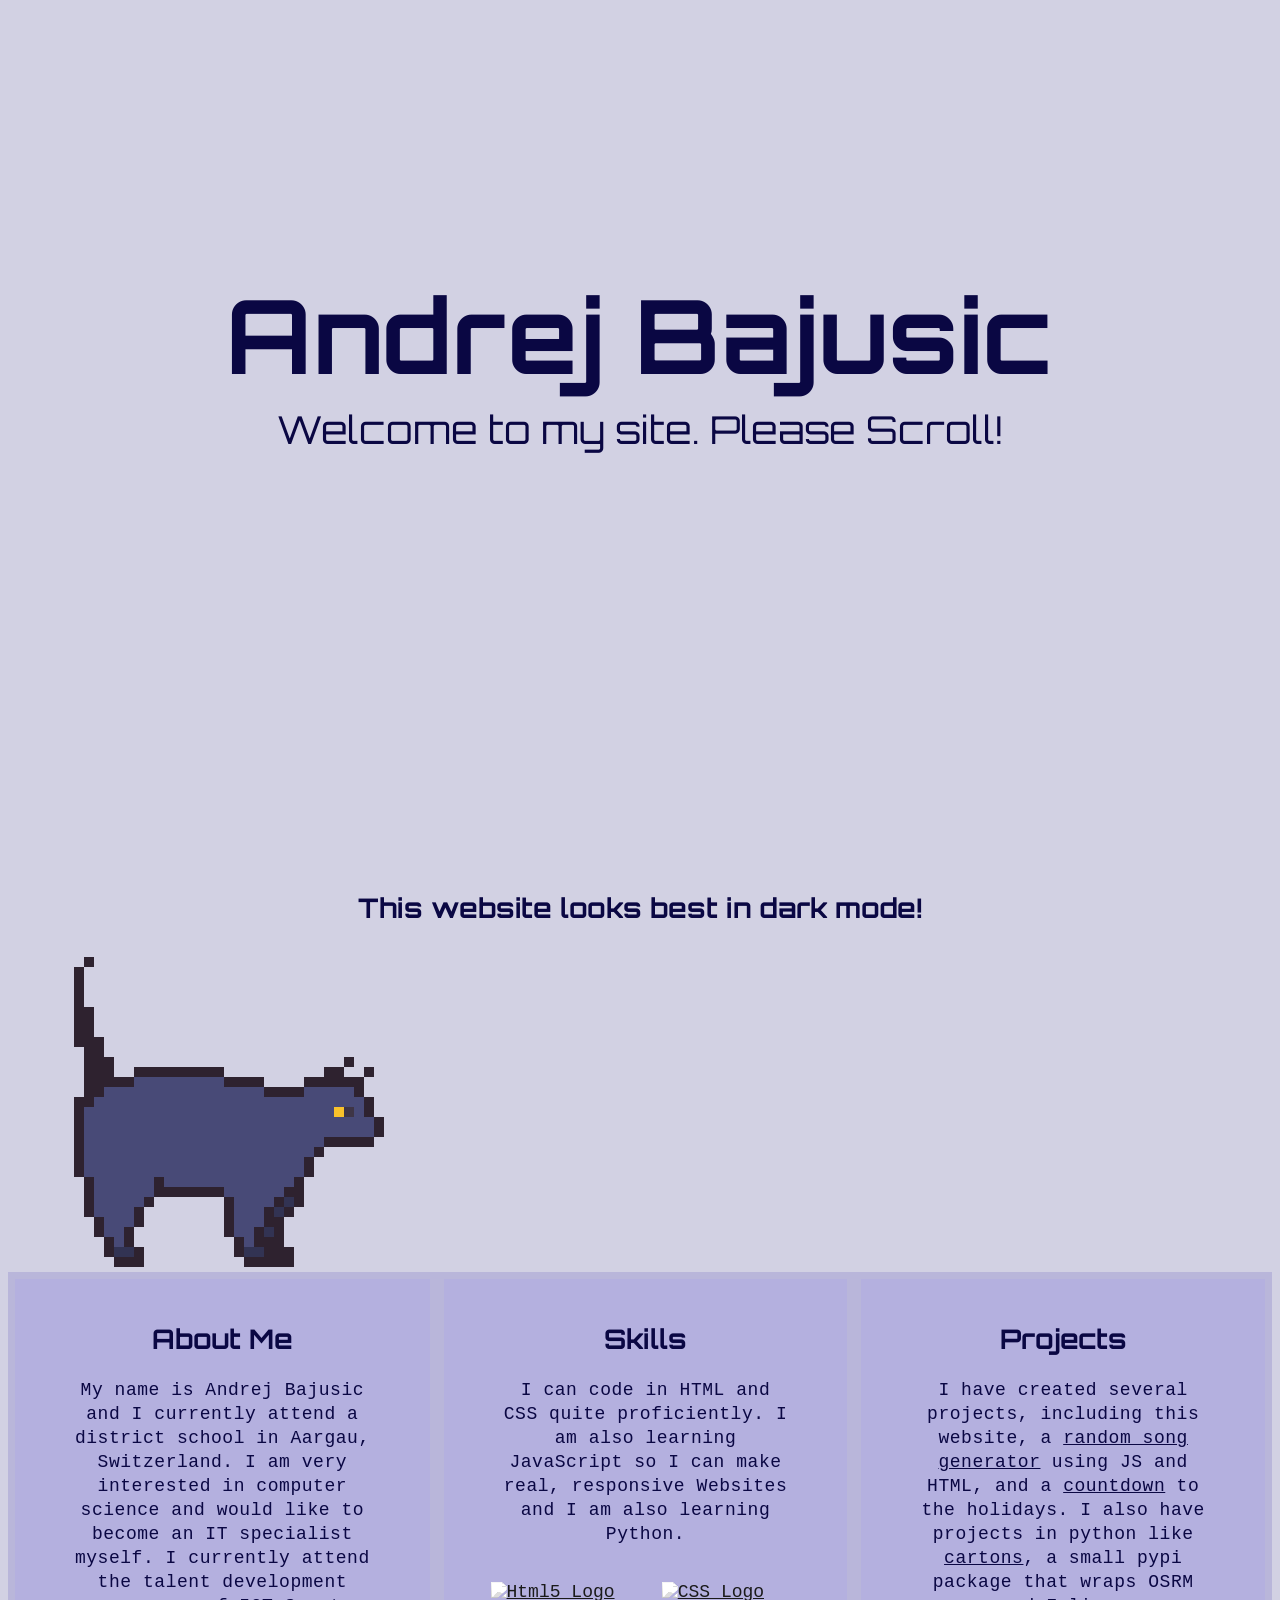
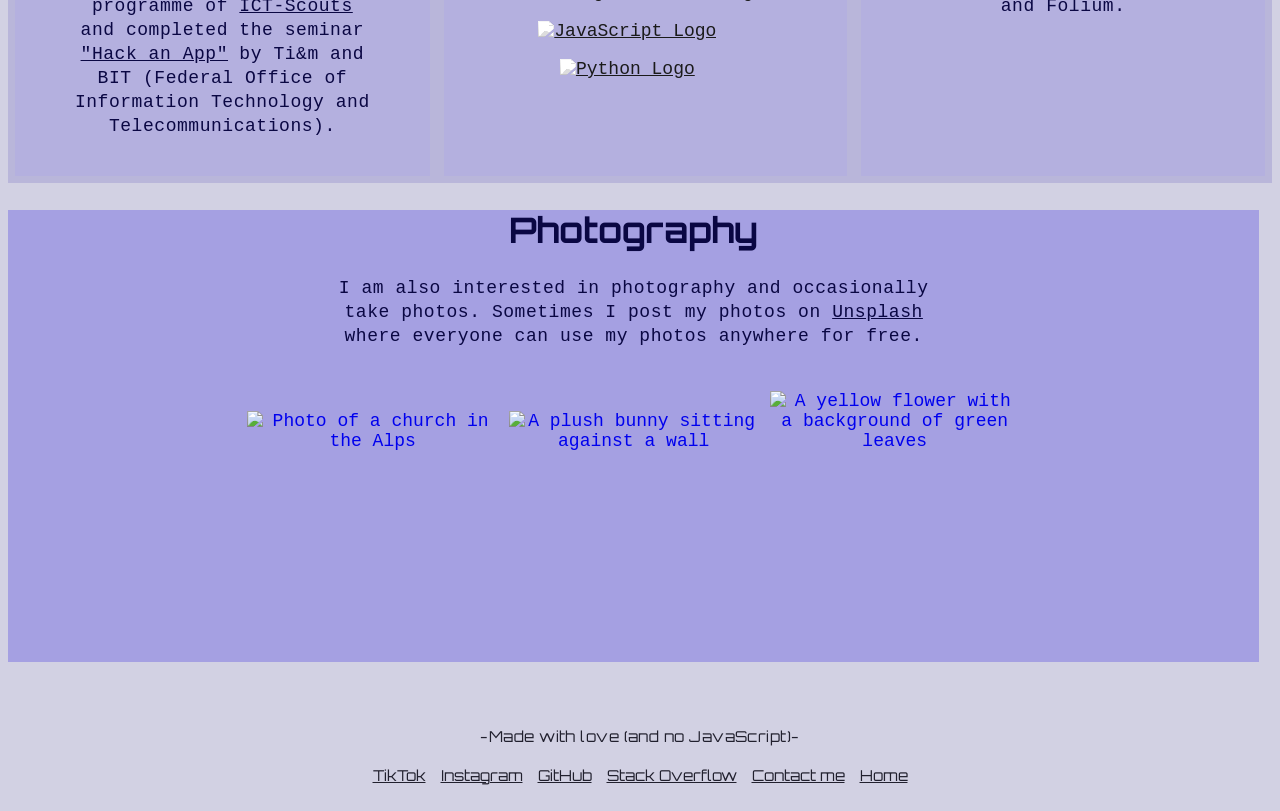
==== index.html @ 18ace8db "Added silly cat" ====
<!DOCTYPE html>
<html lang="de-CH">
    <head>
        <meta charset="UTF-8">
        
    <meta name="title" content="Andrej Bajusic, And_pan3, Andpan3">
        <meta name="description" content="Swiss student with a heart for Programming, HTML, CSS, Python, And_pan3 on Unsplash and Andpan3 on GitHub">
        <meta name="robots" content="index, follow">
        <meta property="og:type" content="website">
        <meta property="og:url" content="https://andrejbajusic.ch/">
        <meta property="og:title" content="Andrej Bajusic, Andpan3, And_pan3">
        <meta property="og:description" content="Andrej Bajusic - A programmer">
        <meta property="twitter:card" content="summary_large_image">
        <meta property="twitter:title" content="Andrej Bajusic">
        <title>Andrej Bajusic</title>
        <meta name="viewport" content="width=device-width, initial-scale=1.0">
        <link rel="stylesheet" href="styles.css">
        <link rel="preconnect" href="https://fonts.googleapis.com">
        <link rel="preconnect" href="https://fonts.gstatic.com" crossorigin>
        <link href="https://fonts.googleapis.com/css2?family=Orbitron:wght@400..900&family=Ubuntu+Mono:ital,wght@0,400;0,700;1,400;1,700&display=swap" rel="stylesheet">
    </head>
    <body>
        <div class="welcomediv">
            <h1>Andrej Bajusic</h1>
            <p class="welcome">Welcome to my site. Please Scroll!</p>
        </div>
        <h2 class="dm">This website looks best in dark mode!</h2>
        <img class="cat" src="cat.gif" alt="A cat gif">
        <div class="container">
        <div class="Introduction">
            <h2>About Me</h2>
            <p>My name is Andrej Bajusic and I currently attend a district school in Aargau, Switzerland. I am very interested in computer science and would like to become an IT specialist myself. I currently attend the talent development programme of <a class="TextLink" href="https://www.ict-scouts.ch">ICT-Scouts</a> and completed the seminar <a class="TextLink" href="https://www.ti8m.com/de/about-us/jugendfoerderung-hack-an-app">"Hack an App"</a> by Ti&m and BIT (Federal Office of Information Technology and Telecommunications).</p>
        </div>
        <div class="Kompetenzen">
            <h2>Skills</h2>
            <p>I can code in HTML and CSS quite proficiently. I am also learning JavaScript so I can make real, responsive Websites and I am also learning Python.</p>
            <a href="https://github.com/AndPan3?tab=repositories&q=&type=&language=html&sort="><img class="Logo"src="https://upload.wikimedia.org/wikipedia/commons/thumb/6/61/HTML5_logo_and_wordmark.svg/960px-HTML5_logo_and_wordmark.svg.png"alt="Html5 Logo"></a>
            <a href="https://github.com/AndPan3?tab=repositories&q=&type=&language=html&sort="><img class="Logo"src="https://upload.wikimedia.org/wikipedia/commons/thumb/a/ab/Official_CSS_Logo.svg/1280px-Official_CSS_Logo.svg.png" alt="CSS Logo"></a>
            <a href="https://github.com/AndPan3?tab=repositories&q=&type=&language=javascript&sort="><img class="Logo" src="https://upload.wikimedia.org/wikipedia/commons/6/6a/JavaScript-logo.png?_=20120221235433" alt="JavaScript Logo"></a>
            <a href="https://github.com/AndPan3?tab=repositories&q=&type=&language=python&sort="><img class="Logo"src="https://upload.wikimedia.org/wikipedia/commons/thumb/c/c3/Python-logo-notext.svg/500px-Python-logo-notext.svg.png" alt="Python Logo"></a>
        </div>
        <div class="Projekte">
            <h2>Projects</h2>
            <p>I have created several projects, including this website, a <a class="TextLink" href="https://github.com/AndPan3/random-song-hardmusic">random song generator</a> using JS and HTML, and a <a class="TextLink" href="https://github.com/AndPan3/countdown">countdown</a> to the holidays. I also have projects in python like <a class="TextLink" href="https://github.com/AndPan3/cartons">cartons</a>, a small pypi package that wraps OSRM and Folium.</p>
        </div>
        </div>
        <div class="Fotografie">
            <h2>Photography</h2>
            <p>I am also interested in photography and occasionally take photos. Sometimes I post my photos on <a class="TextLink"href="https://unsplash.com/de/@and_pan3">Unsplash</a> where everyone can use my photos anywhere for free.</p>
            <a href="https://unsplash.com/photos/church-steeple-amidst-trees-with-mountains-behind-zYRZZ2QN7lY"><img src="https://images.unsplash.com/photo-1763148308448-68810b94515f?q=80&w=2070&auto=format&fit=crop&ixlib=rb-4.1.0&ixid=M3wxMjA3fDB8MHxwaG90by1wYWdlfHx8fGVufDB8fHx8fA%3D%3D" alt="Photo of a church in the Alps"></a>
            <a href="https://unsplash.com/photos/a-dusty-pink-bunny-stuffed-animal-sits-by-a-window-qRrQLZ5-Rp0 "><img src="https://images.unsplash.com/photo-1763832328828-86684ffc66b4?q=80&w=2070&auto=format&fit=crop&ixlib=rb-4.1.0&ixid=M3wxMjA3fDB8MHxwaG90by1wYWdlfHx8fGVufDB8fHx8fA%3D%3D" alt="A plush bunny sitting against a wall"></a>
            <a href="https://unsplash.com/photos/a-single-yellow-flower-blooms-amidst-green-foliage-RIfIAluqcKQ"><img src="https://images.unsplash.com/photo-1762282680309-548a36066eb2?q=80&w=2069&auto=format&fit=crop&ixlib=rb-4.1.0&ixid=M3wxMjA3fDB8MHxwaG90by1wYWdlfHx8fGVufDB8fHx8fA%3D%3D" alt="A yellow flower with a background of green leaves"></a>
        </div>
        <div class="foot">
            <p class="nojs">-Made with love (and no JavaScript)-</p>
            <div class="socials">
                <p><a href="https://www.tiktok.com/@and_pan3">TikTok</a></p>
                <p><a href="https://www.instagram.com/and_pan3/">Instagram</a></p>
                <p><a href="https://github.com/AndPan3">GitHub</a></p>
                <p><a href="https://stackoverflow.com/users/32534853/andrej-bajusic">Stack Overflow</a></p>
                <p><a href="contact.html">Contact me</a></p>
                <p><a href="index.html">Home</a></p>
            </div>
        </div>
            <script data-goatcounter="https://andpan3.goatcounter.com/count"
            async src="//gc.zgo.at/count.js"></script>
    </body>
</html>
---- styles.css ----
body{
    background-color:#0a0743;
    color:#e6e5ff;
    align-items:center;
    text-align: center;
    font-family: "Ubuntu Mono", monospace;
    overflow-x:hidden;
}
h1{
    font-size:8vw;
    letter-spacing:0.05vw;
    font-family: "Orbitron", sans-serif;
    transition:letter-spacing 0.15s
}
h1:hover{
    letter-spacing:0.7vw;
    transition:letter-spacing 0.15s
}
h2{
    font-family: "Orbitron", sans-serif;
}
.dm{
    display:none;
}
.welcome{
    font-size:3vw;
    margin-top:-4%;
    font-family: "Orbitron", sans-serif;
    letter-spacing:normal;
    transition:letter-spacing 0.15s
}
.welcome:hover{
    letter-spacing:0.5vw;
    transition:letter-spacing 0.15s
}
    .welcomediv{
    margin-top: 30vh;
    margin-bottom: 50vh;
}
.cat{
    margin-right:65vw;
}
.TextLink{
    text-decoration:underline;
    color:#d2d1e3;
}
.TextLink:hover{
    font-weight:bold;
}
p{
    letter-spacing: 0.03em;
    line-height:1.5rem;
}
.Kompetenzen{
    border:7px solid #030033;
    width:33%;
    border-left:0px;
    justify-content:center;
    padding:20px
}
.Projekte{
    border:7px solid #030033;
    width:33%;
    border-left:0px;
    justify-content:center;
    padding:20px
}
.Introduction{
    border:7px solid #030033;
    width: 34%;
    justify-content:center;
    padding:20px;
}
.Introduction , .Projekte, .Kompetenzen{
    background-color:#030033;
    border-top: 8px solid #02001f;
}
.Introduction p, .Projekte p, .Kompetenzen p{
    margin-left:25%;
    margin-right:25%;
}
.container {
    display: flex;
    width: 100%;
    align-items: stretch;
    overflow:hidden
}
.Fotografie img{
    aspect-ratio: 1 / 1;
    display: inline-block;
    width:30%;
    transform:scale(1);
    transition:transform 0.1s;
    object-fit: cover;
    z-index: 1;
    margin-top:2%;
    position: relative;
}
.Fotografie img:hover{
    position: relative;
    transform:scale(1.2);
    transition:transform 0.1s;
    z-index: 7;
}
.Fotografie{
    border:7px solid #02001f;
    background-color:#020022;
    width:99%
}
.Fotografie p{
    margin-left:25%;
    margin-right:25%;

}
.Fotografie h2{
    font-size:xx-large;
    transform:scale(1.1)
}
.Logo {
    margin-top:5%;
    margin-right:10%;
    width:10%;
    aspect-ratio:1/1;
    object-fit:cover;
    filter:grayscale(1) brightness(1.5);
    transform:scale(1);
    transition: filter 0.1s, transform 0.1s;
}
.Logo:hover{
    filter:none;
    transform:scale(3);
    transition: filter 0.1s, transform 0.1s;
}
.foot{
    margin-top:5%;
    font-family: "Orbitron", sans-serif;
    font-size:smaller;
}
.socials{
    display:flex;
    flex-direction:row;
    justify-content:center;
    gap:15px;
    margin-top:0px;
}
.socials a {
    color: #2f2d6c;
    text-decoration:underline;
    letter-spacing:normal;
    transition: color 0.2s, letter-spacing 0.2s;
}

.nojs {
    display: contents;
    color: #2f2d6c;
    margin-bottom:0px;
    transition:color 0.2s
}
.nojs:hover {
    display: contents;
    color:#0a0743;
    transition:color 0.2s
}
.socials a:hover{
    color:#d2d1e3;
    font-weight:bolder;
    transition: color 0.2s;
    letter-spacing:0.5em;
    transition: letter-spacing 0.2s
}
.intro{
    font-size:large;
    color:#d2d1e3;
    letter-spacing:normal;
    transition: letter-spacing 0.2s;
    font-family: "Orbitron", sans-serif;
}
.intro:hover{
    font-size:large;
    color:#d2d1e3;
    letter-spacing:0.1em;
    transition: letter-spacing 0.2s
}
.contactform{
    display:inline-block;
}
@media (prefers-color-scheme: light) {
    body{
    background-color:#d2d1e3;
    color:#0a0743
}
.TextLink{
    text-decoration:underline;
    color:#0a0743;
}
.Kompetenzen, .Introduction, .Projekte{
    border:7px solid #b9b6da;
    background-color:#b4b0df;
}
.Fotografie{
    background-color:#a5a0e2;
    border:0px;
}
.socials a, .nojs {
    color:#21202e;
}
.nojs:hover {
    color:#d2d1e3;
}
.socials a:hover{
    color:#a70909;}

.dm{
display:block;
margin-top:10%;
}
}
@media (max-width:480px){
    .container{
        flex-direction:column;
    }
    .Introduction {
        width:99%;
        padding: none;
        margin:none;
        border-right:none;
        border-left:none;
        overflow: hidden;
    }
        .Projekte {
        width:99%;
        padding: none;
        margin:none;
        border-right:none;
        overflow: hidden;
        border-left:none;
    }
        .Projekte img{
            overflow:visible;
        }
        .Kompetenzen {
        width:99%;
        overflow: hidden;
        padding: none;
        margin:none;
        border-right:none;
        border-left:none;
    }
    .foot{
        flex-direction:column;
    }
    .socials{
        flex-direction: column;
        gap:none;
        margin:none;
    }
}
@media (max-width:769px){
    .container{
        flex-direction:column;
    }
        .Introduction {
        width:99%;
        padding: none;
        margin:none;
        border-right:none;
        border-left:none;
        overflow: hidden;
    }
        .Projekte {
        width:99%;
        padding: none;
        margin:none;
        border-right:none;
        overflow: hidden;
        border-left:none;
    }
        .Projekte img{
            overflow:visible;
        }
        .Logo:hover/* i know its normally a touchscreen but hover works when you click on it*/{
        transform:scale(1.5);
        transition: filter 0.1s, transform 0.1s;
        }
        .Kompetenzen {
        width:99%;
        overflow: hidden;
        padding: none;
        margin:none;
        border-right:none;
        border-left:none;
    }
}
@media (max-width: 1025px){
    body{
        font-size: larger;
    }
    .container{
        flex-direction:column;
    }
    .Kompetenzen, .Projekte, .Introduction{
        width:99%
    }
    .Fotografie img{
        width: 25%;
        margin-bottom:5%;
    }
        .Logo:hover/* i know its normally a touchscreen but hover works when you click on it*/{
        transform:scale(1.5);
        transition: filter 0.1s, transform 0.1s;
        }
}
@media (max-width: 1499px){
    body{
        font-size: large;
    }
    .Fotografie img{
        width: 20%;
    }
        .Logo:hover/* i know its normally a touchscreen but hover works when you click on it*/{
        transform:scale(1.5);
        transition: filter
        }}
    .Kompetenzen p, .Projekte p, .Introduction p{
        margin-left:10%;
        margin-right:10%;
    }
@media (min-width: 1500px){
    body{
        font-size: x-large;
    }
    .Fotografie{
        margin-top: 0vh;
    }
    .Fotografie img{
        width:10%;

    }
        .Logo:hover/* i know its normally a touchscreen but hover works when you click on it*/{
        transform:scale(1.5);
        transition: filter 0.1s, transform 0.1s;
        }
}
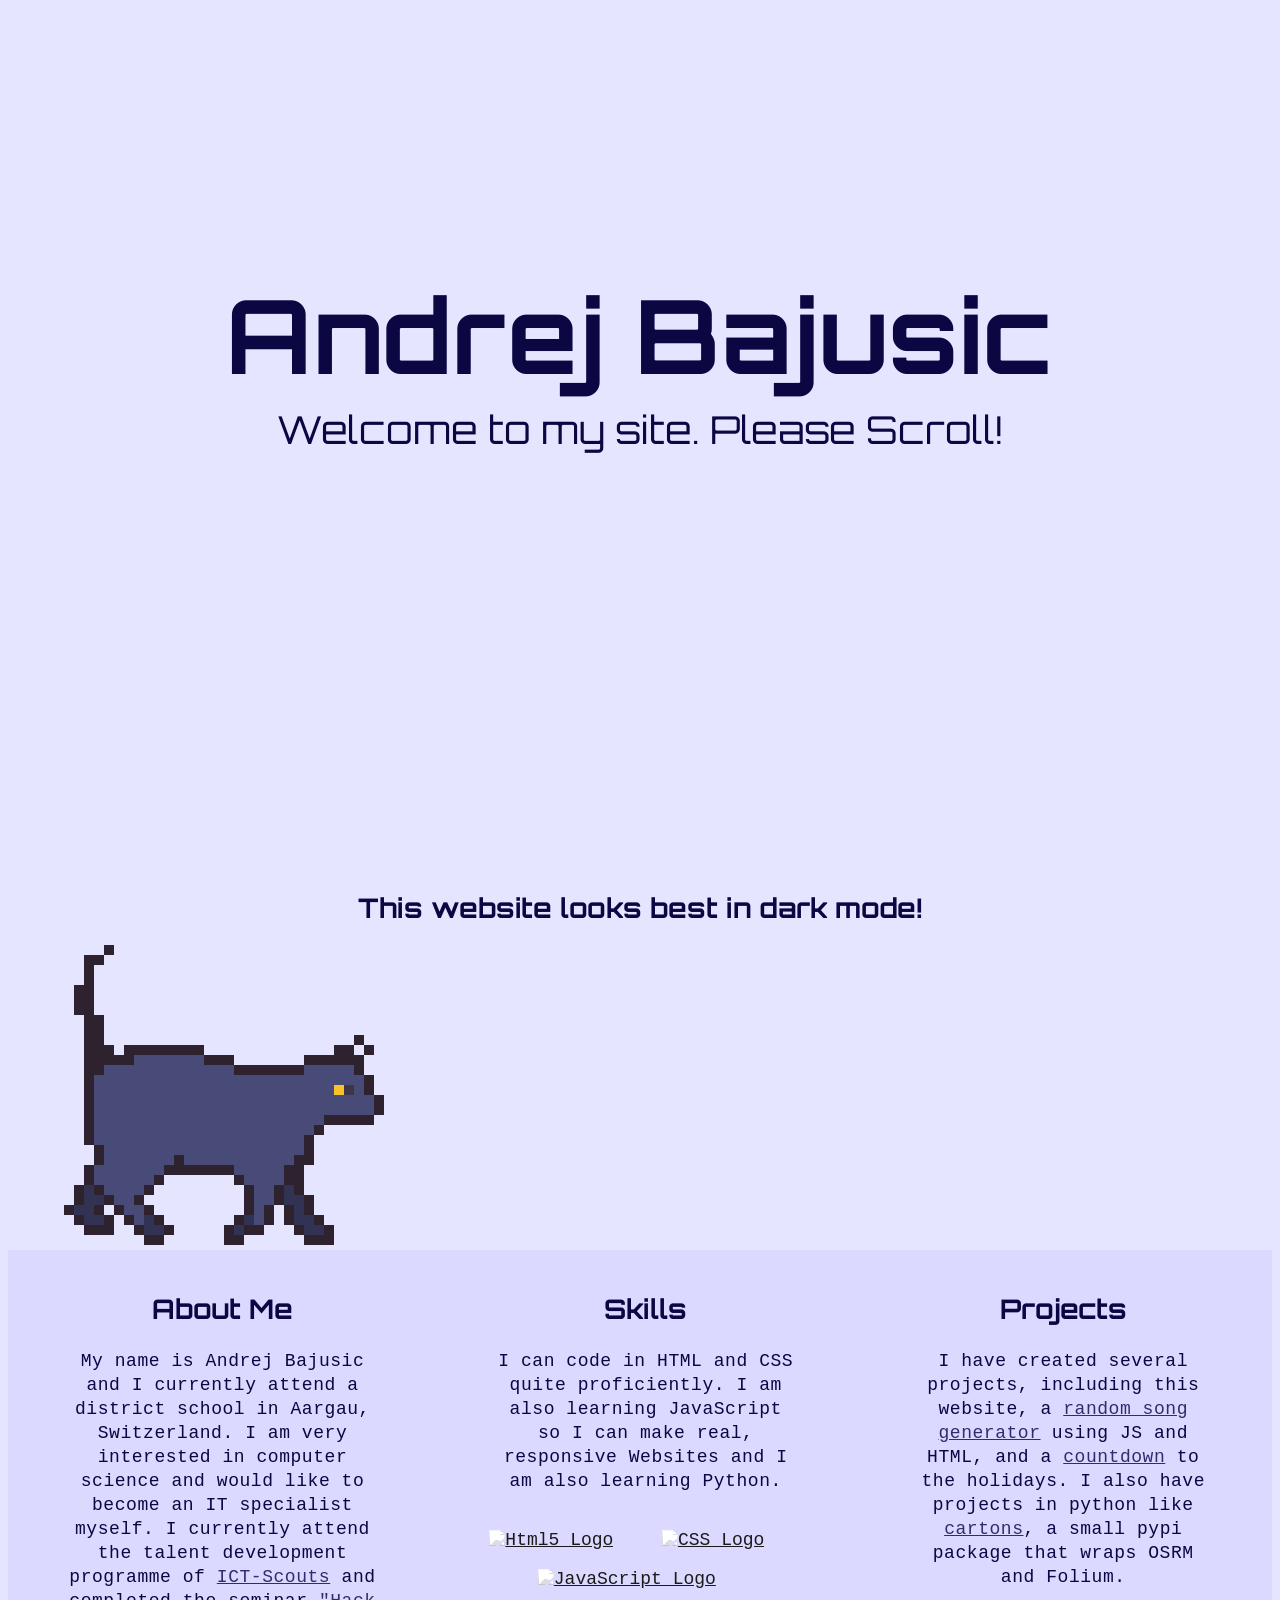
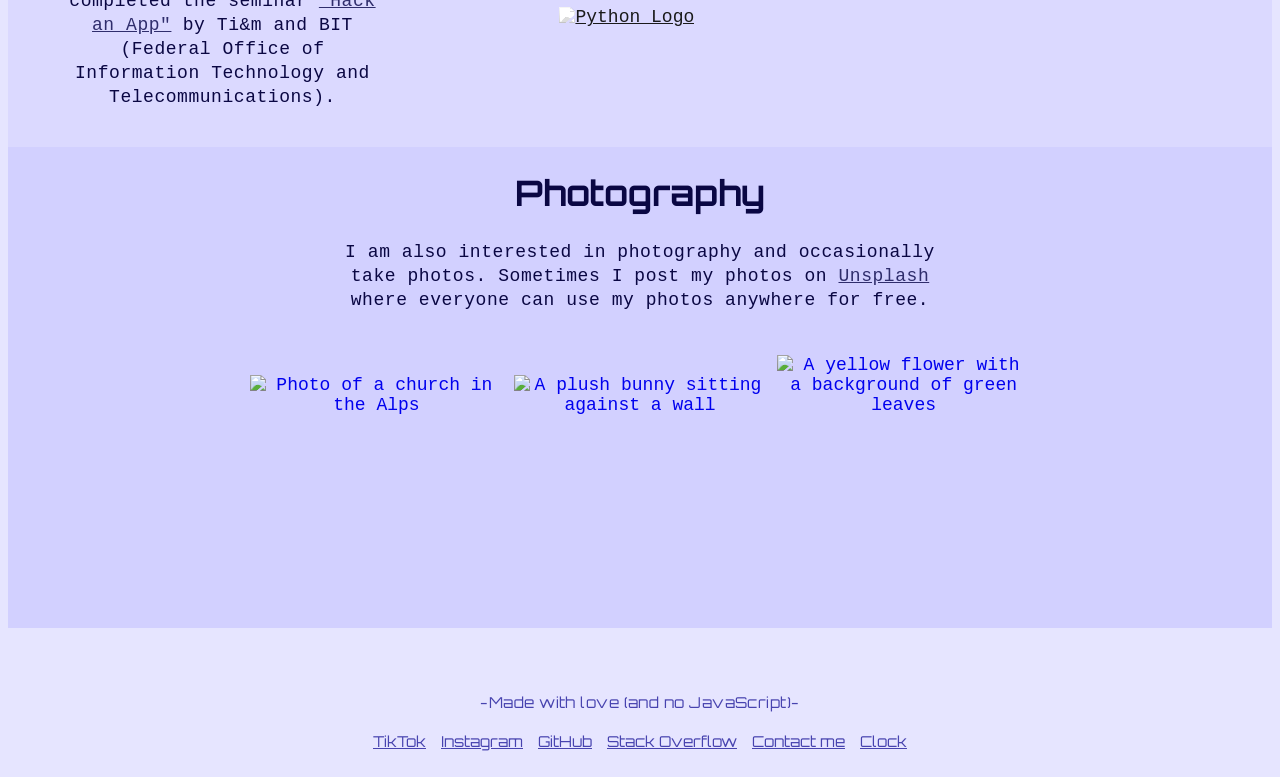
==== commit 540a181d: "Bonjour le Nimrod" ====
--- a/index.html
+++ b/index.html
@@ -59,7 +59,7 @@
                 <p><a href="https://github.com/AndPan3">GitHub</a></p>
                 <p><a href="https://stackoverflow.com/users/32534853/andrej-bajusic">Stack Overflow</a></p>
                 <p><a href="contact.html">Contact me</a></p>
-                <p><a href="index.html">Home</a></p>
+                <p><a href="/clock/clock.html">Clock</a></p>
             </div>
         </div>
             <script data-goatcounter="https://andpan3.goatcounter.com/count"
--- a/styles.css
+++ b/styles.css
@@ -4,7 +4,6 @@
     align-items:center;
     text-align: center;
     font-family: "Ubuntu Mono", monospace;
-    overflow-x:hidden;
 }
 h1{
     font-size:8vw;
@@ -20,7 +19,7 @@
     font-family: "Orbitron", sans-serif;
 }
 .dm{
-    display:none;
+    display: none;
 }
 .welcome{
     font-size:3vw;
@@ -90,7 +89,7 @@
     display: inline-block;
     width:30%;
     transform:scale(1);
-    transition:transform 0.1s;
+    transition: transform 0.1s;
     object-fit: cover;
     z-index: 1;
     margin-top:2%;
@@ -99,13 +98,21 @@
 .Fotografie img:hover{
     position: relative;
     transform:scale(1.2);
-    transition:transform 0.1s;
+    transition: transform 0.1s;
     z-index: 7;
 }
 .Fotografie{
-    border:7px solid #02001f;
+    border-bottom:7px solid #02001f;
+    border-top:7px solid #02001f;
+    padding-left:0px;
+    padding-right:0px;
     background-color:#020022;
-    width:99%
+    width: 100%;
+    margin-left:auto;
+    margin-right:auto;
+    align-items:center;
+    text-align: center;
+    overflow:hidden;
 }
 .Fotografie p{
     margin-left:25%;
@@ -144,7 +151,7 @@
     margin-top:0px;
 }
 .socials a {
-    color: #2f2d6c;
+    color: #4743af;
     text-decoration:underline;
     letter-spacing:normal;
     transition: color 0.2s, letter-spacing 0.2s;
@@ -152,7 +159,7 @@
 
 .nojs {
     display: contents;
-    color: #2f2d6c;
+    color: #4743af;
     margin-bottom:0px;
     transition:color 0.2s
 }
@@ -164,10 +171,8 @@
 .socials a:hover{
     color:#d2d1e3;
     font-weight:bolder;
-    transition: color 0.2s;
-    letter-spacing:0.5em;
-    transition: letter-spacing 0.2s
-}
+    transition: color 0.2s,letter-spacing 0.2s;
+    letter-spacing:0.5em;}
 .intro{
     font-size:large;
     color:#d2d1e3;
@@ -184,56 +189,25 @@
 .contactform{
     display:inline-block;
 }
-@media (prefers-color-scheme: light) {
-    body{
-    background-color:#d2d1e3;
-    color:#0a0743
-}
-.TextLink{
-    text-decoration:underline;
-    color:#0a0743;
-}
-.Kompetenzen, .Introduction, .Projekte{
-    border:7px solid #b9b6da;
-    background-color:#b4b0df;
-}
-.Fotografie{
-    background-color:#a5a0e2;
-    border:0px;
-}
-.socials a, .nojs {
-    color:#21202e;
-}
-.nojs:hover {
-    color:#d2d1e3;
-}
-.socials a:hover{
-    color:#a70909;}
-
-.dm{
-display:block;
-margin-top:10%;
-}
-}
 @media (max-width:480px){
     .container{
         flex-direction:column;
     }
     .Introduction {
         width:99%;
-        padding: none;
-        margin:none;
-        border-right:none;
-        border-left:none;
+        padding: 0px;
+        margin:0px;
+        border-right:0px;
+        border-left:0px;
         overflow: hidden;
     }
         .Projekte {
         width:99%;
-        padding: none;
-        margin:none;
-        border-right:none;
-        overflow: hidden;
-        border-left:none;
+        padding: 0px;
+        margin:0px;
+        border-right:0px;
+        overflow: hidden;
+        border-left:0px;
     }
         .Projekte img{
             overflow:visible;
@@ -241,18 +215,18 @@
         .Kompetenzen {
         width:99%;
         overflow: hidden;
-        padding: none;
-        margin:none;
-        border-right:none;
-        border-left:none;
+        padding: 0px;
+        margin:0px;
+        border-right:0px;
+        border-left:0px;
     }
     .foot{
         flex-direction:column;
     }
     .socials{
         flex-direction: column;
-        gap:none;
-        margin:none;
+        gap:0px;
+        margin:0px;
     }
 }
 @media (max-width:769px){
@@ -261,19 +235,19 @@
     }
         .Introduction {
         width:99%;
-        padding: none;
-        margin:none;
-        border-right:none;
-        border-left:none;
+        padding: 0px;
+        margin:0px;
+        border-right:0px;
+        border-left:0px;
         overflow: hidden;
     }
         .Projekte {
         width:99%;
-        padding: none;
-        margin:none;
-        border-right:none;
-        overflow: hidden;
-        border-left:none;
+        padding: 0px;
+        margin:0px;
+        border-right:0px;
+        overflow: hidden;
+        border-left:0px;
     }
         .Projekte img{
             overflow:visible;
@@ -285,10 +259,10 @@
         .Kompetenzen {
         width:99%;
         overflow: hidden;
-        padding: none;
-        margin:none;
-        border-right:none;
-        border-left:none;
+        padding: 0px;
+        margin:0px;
+        border-right:0px;
+        border-left:0px;
     }
 }
 @media (max-width: 1025px){
@@ -341,3 +315,40 @@
         transition: filter 0.1s, transform 0.1s;
         }
 }
+@media (prefers-color-scheme: light) {
+    .dm{
+        display:contents;
+    }
+    body{
+        background-color:#e6e5ff;
+        color:#0a0743;
+    }
+    .TextLink{
+        color:#2f2d6c;
+    }
+    .socials a:hover{
+        color:#100b74;
+    }
+    .nojs:hover {
+        color:#e6e5ff;
+    }
+    p a {
+        color:#2f2d6c;
+    }
+    .Projekte, .Kompetenzen, .Introduction{
+        background-color:#dbd9ff;
+        border:0px;
+        margin-bottom:0vh;
+    }
+    .Fotografie{
+        margin-top: 0vh;
+        background-color:#d2d0ff;
+        border:0px;
+    }
+    .intro{
+        color:#0a0743;
+    }
+    .intro:hover{
+        color:#02002f;
+    }
+}
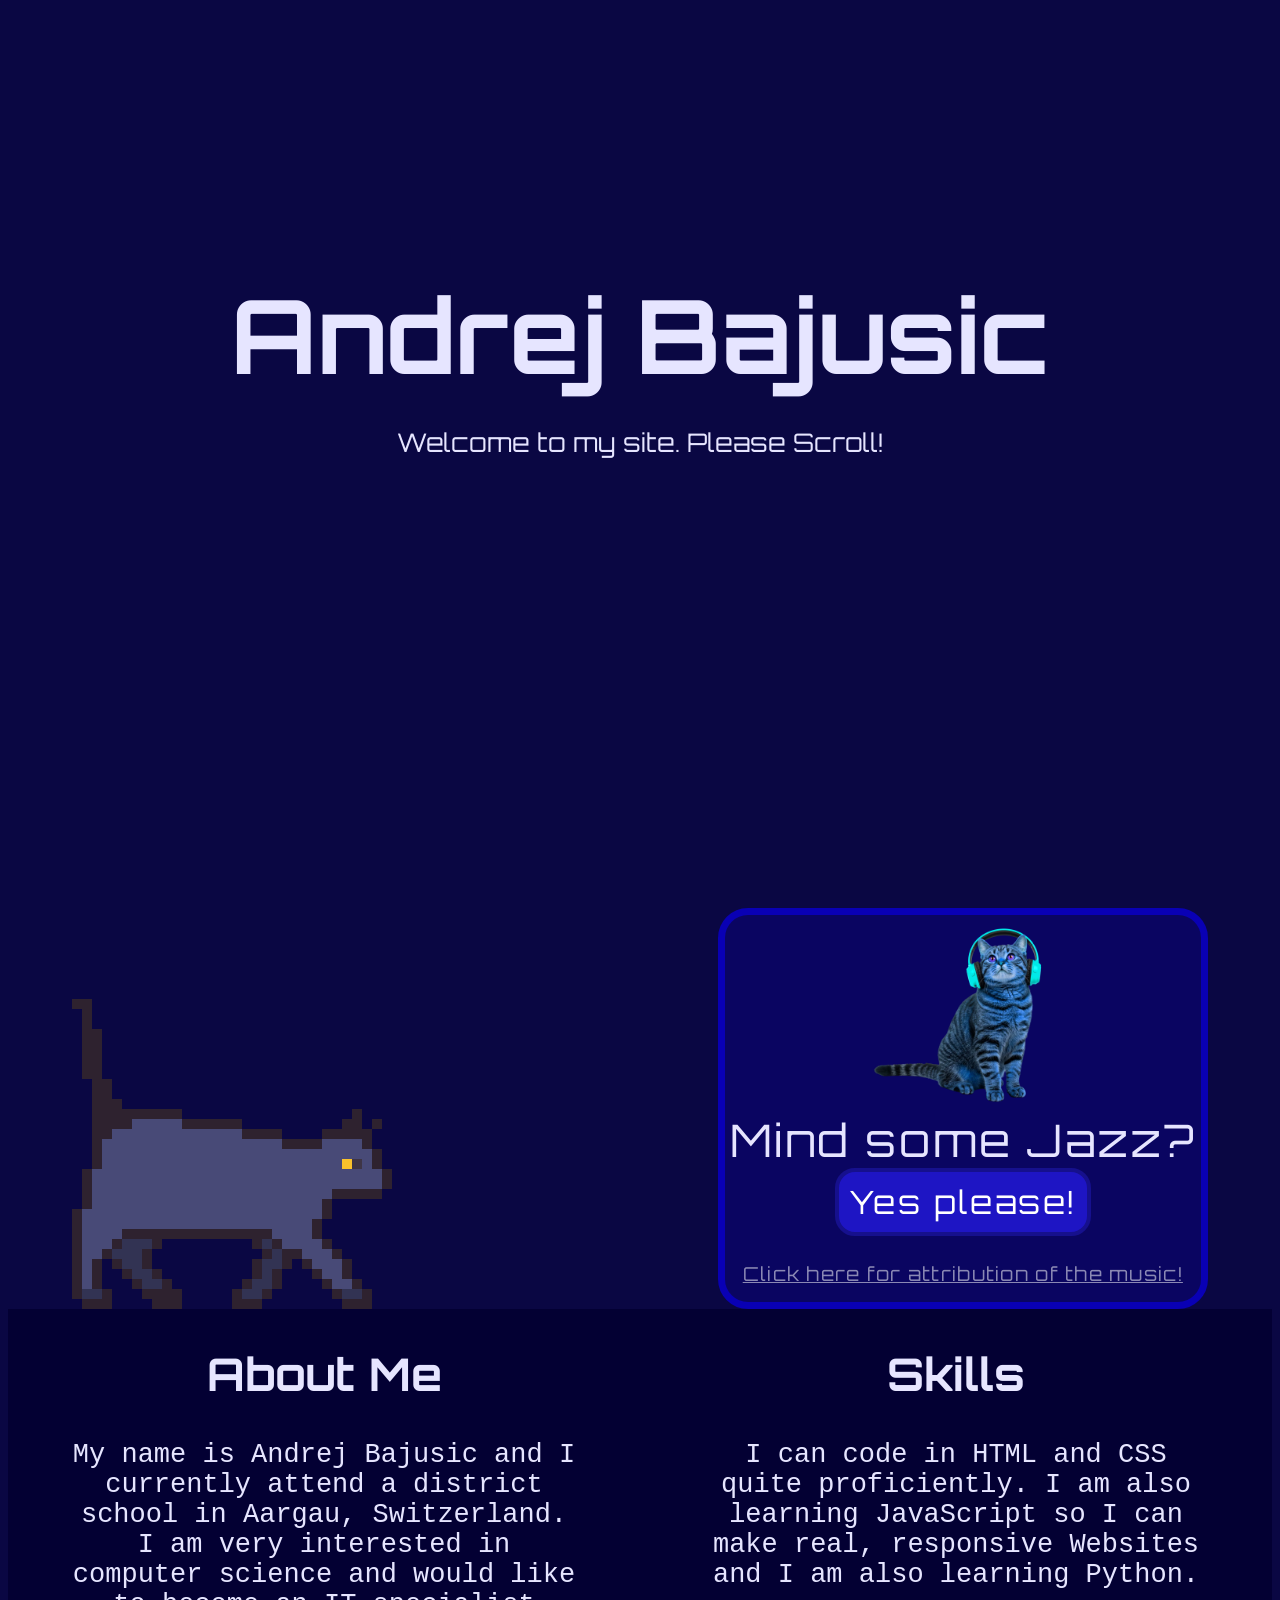
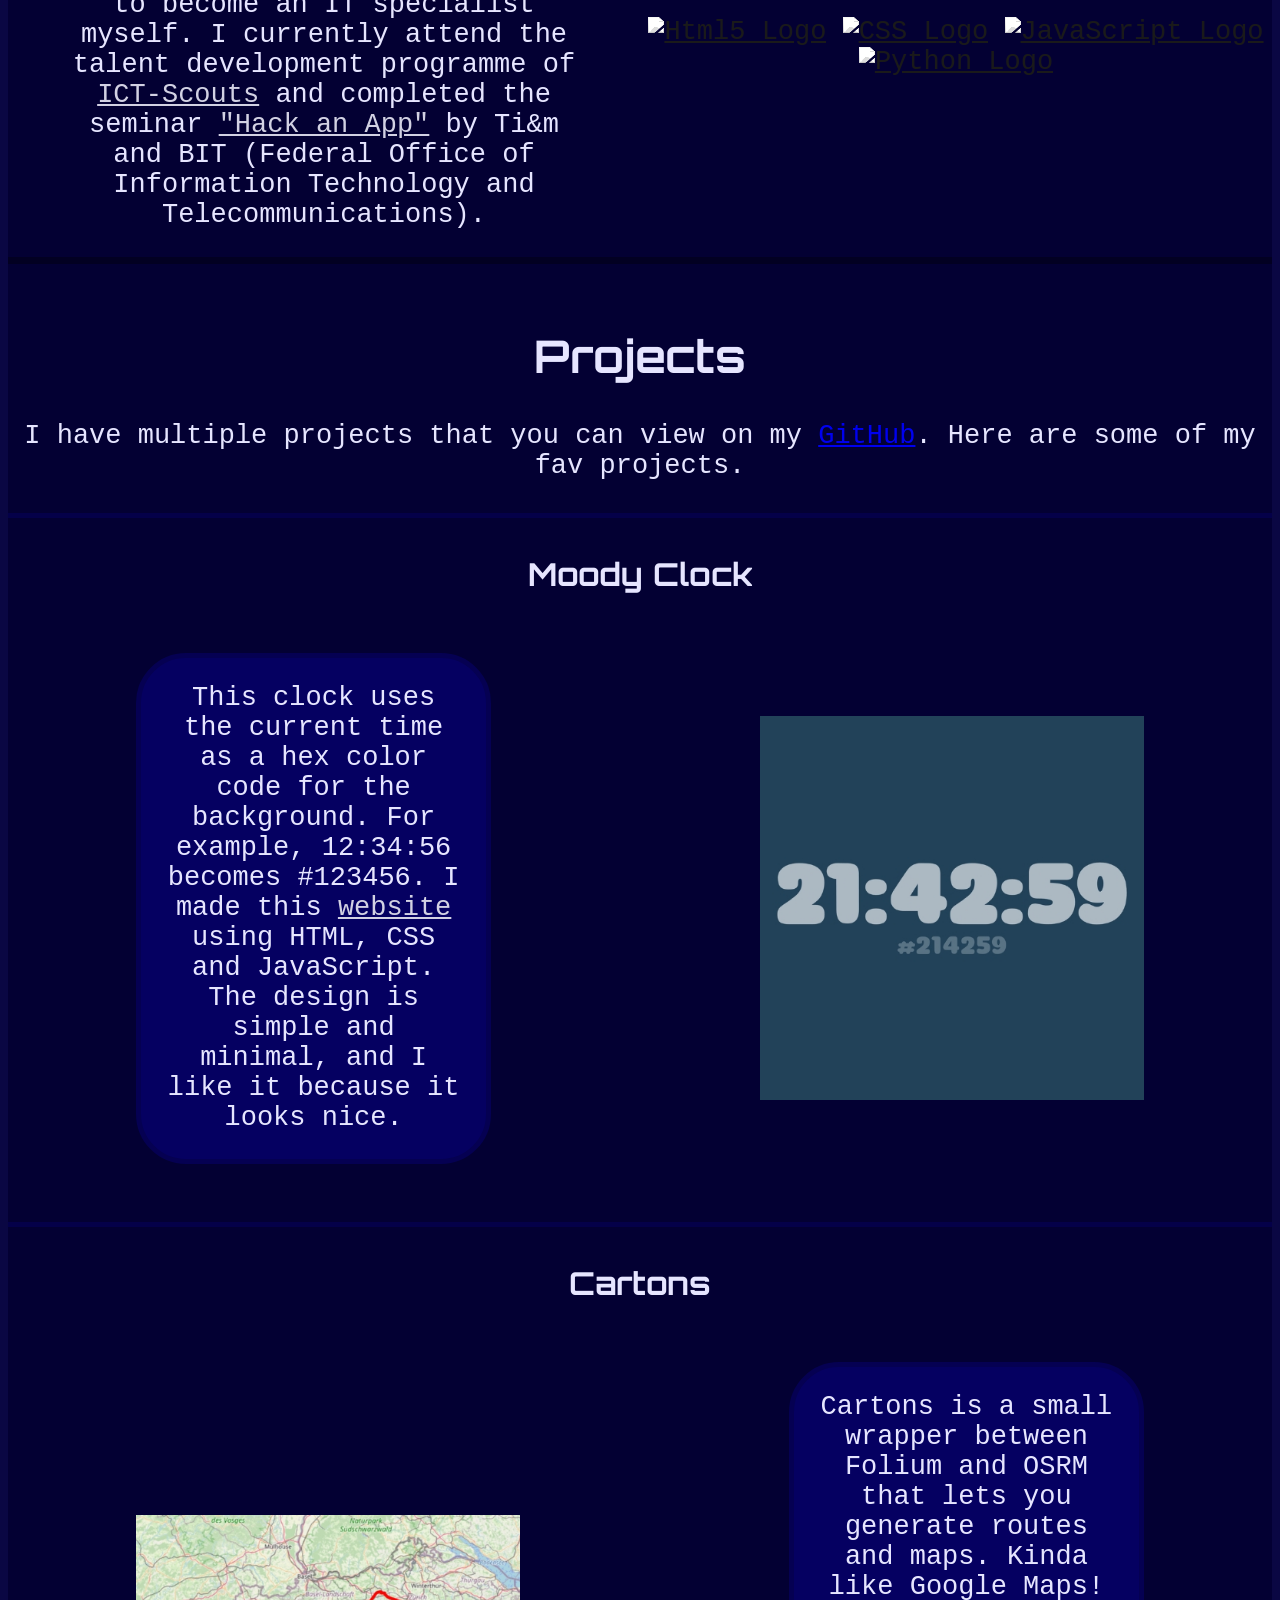
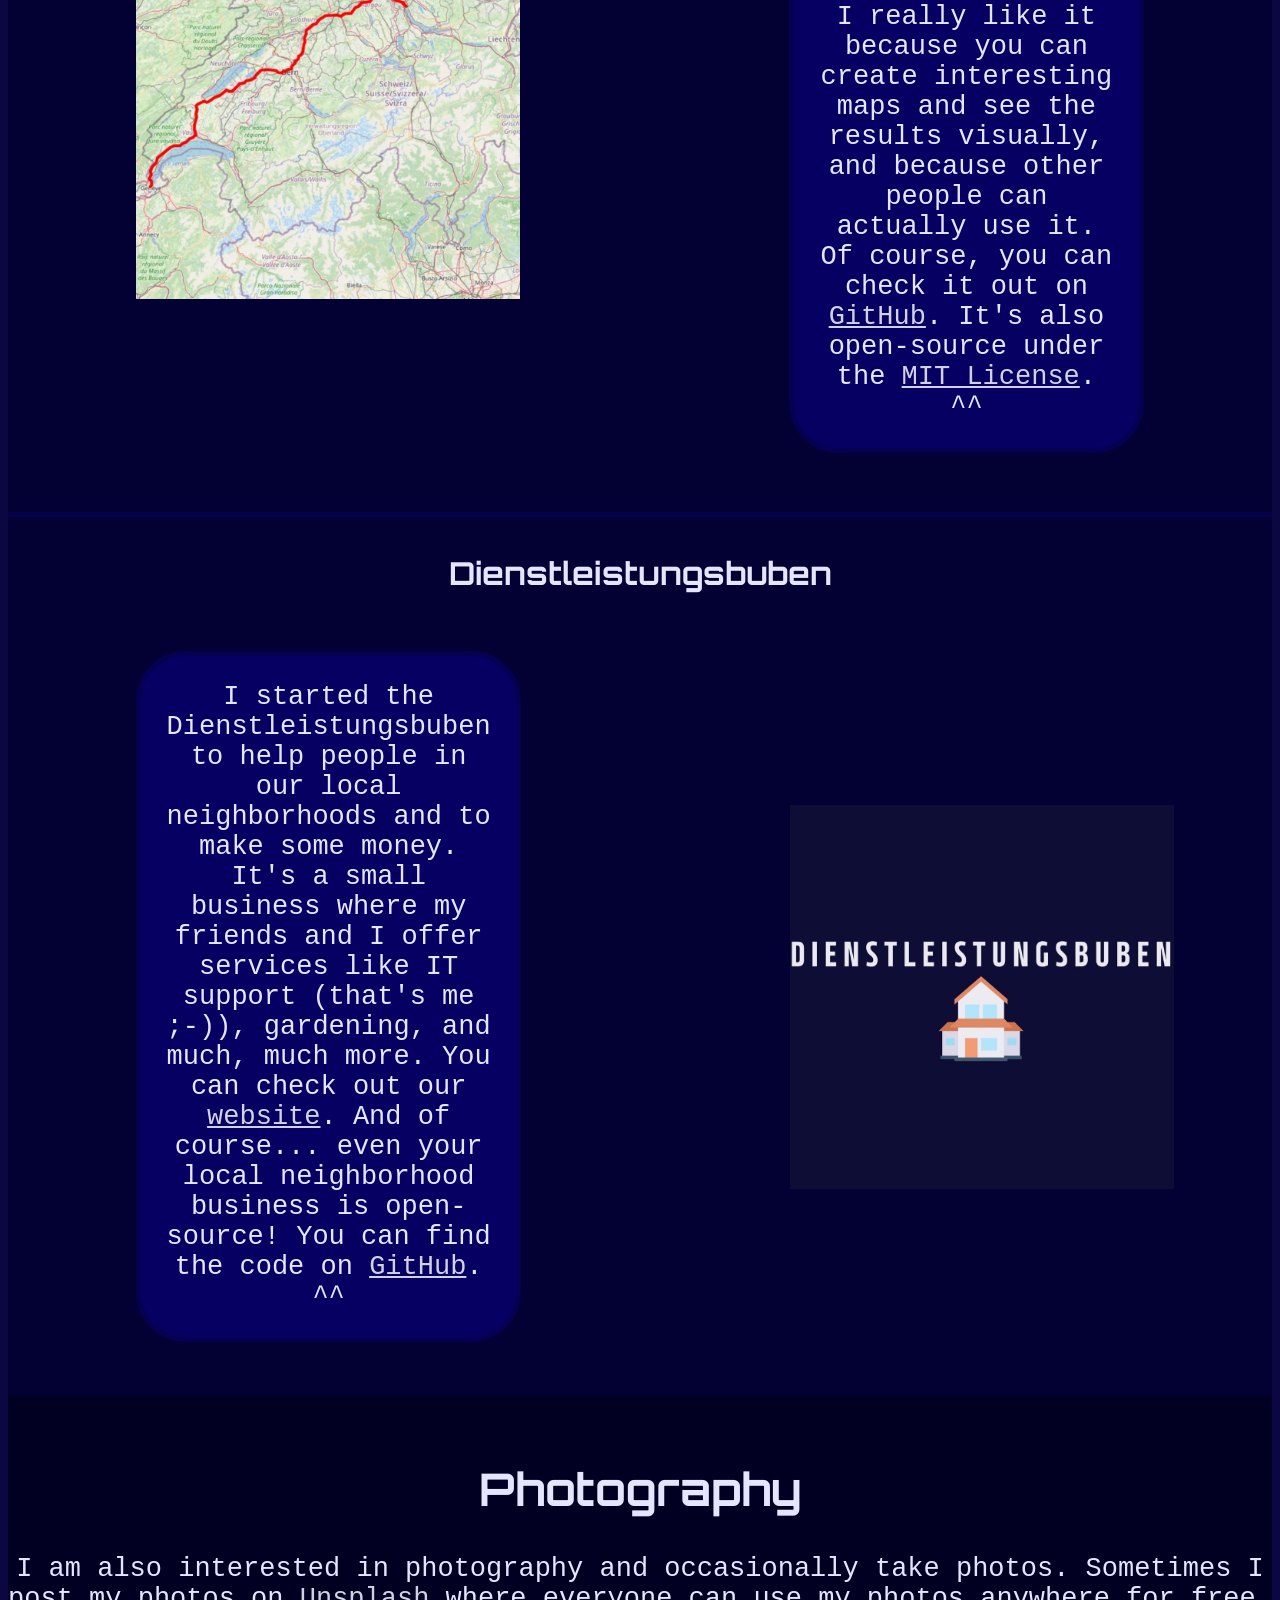
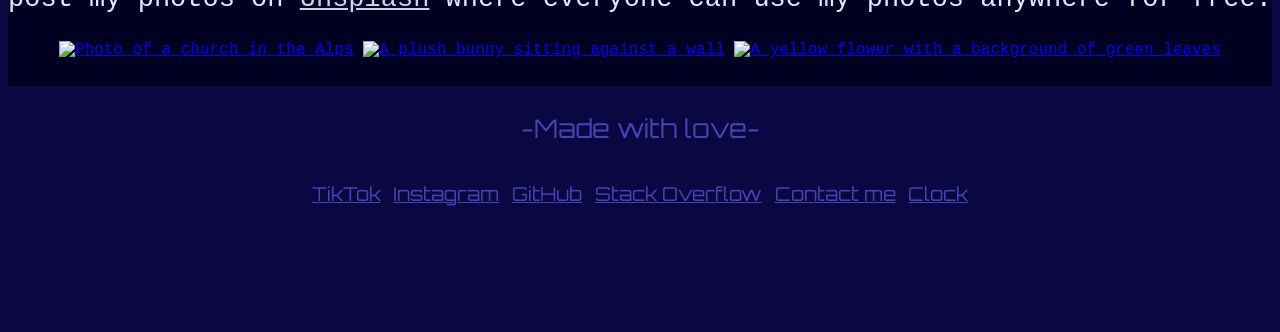
==== commit d64240fa: "feat: redesign personal website with responsive layouts and jazz player - Rewrite the main styleshee" ====
--- a/index.html
+++ b/index.html
@@ -20,12 +20,22 @@
         <link href="https://fonts.googleapis.com/css2?family=Orbitron:wght@400..900&family=Ubuntu+Mono:ital,wght@0,400;0,700;1,400;1,700&display=swap" rel="stylesheet">
     </head>
     <body>
+        <script src="script.js" defer ></script>
         <div class="welcomediv">
             <h1>Andrej Bajusic</h1>
             <p class="welcome">Welcome to my site. Please Scroll!</p>
         </div>
         <h2 class="dm">This website looks best in dark mode!</h2>
-        <img class="cat" src="cat.gif" alt="A cat gif">
+        <div class="bothcats">
+            <img class="cat" src="img/cat.gif" alt="A cat gif">
+        <div class="jazz">
+            <img src="img/jazzy-cat.png" alt="blue cat with headphones">
+            <p class="mindjazz">Mind some Jazz?</p>
+            <button id="jazz-button" class="we-playin-jazz">Yes please!</button>
+            <p class="attr"><a href="music/license.html">Click here for attribution of the music!</a></p>
+        </div>
+        </div>
+        <div class="trio">
         <div class="container">
         <div class="Introduction">
             <h2>About Me</h2>
@@ -39,9 +49,44 @@
             <a href="https://github.com/AndPan3?tab=repositories&q=&type=&language=javascript&sort="><img class="Logo" src="https://upload.wikimedia.org/wikipedia/commons/6/6a/JavaScript-logo.png?_=20120221235433" alt="JavaScript Logo"></a>
             <a href="https://github.com/AndPan3?tab=repositories&q=&type=&language=python&sort="><img class="Logo"src="https://upload.wikimedia.org/wikipedia/commons/thumb/c/c3/Python-logo-notext.svg/500px-Python-logo-notext.svg.png" alt="Python Logo"></a>
         </div>
+    </div>
         <div class="Projekte">
             <h2>Projects</h2>
-            <p>I have created several projects, including this website, a <a class="TextLink" href="https://github.com/AndPan3/random-song-hardmusic">random song generator</a> using JS and HTML, and a <a class="TextLink" href="https://github.com/AndPan3/countdown">countdown</a> to the holidays. I also have projects in python like <a class="TextLink" href="https://github.com/AndPan3/cartons">cartons</a>, a small pypi package that wraps OSRM and Folium.</p>
+            <p> I have multiple projects that you can view on my <a href="https://www.github.com/AndPan3/">GitHub</a>. Here are some of my fav projects.</p>
+            <h3>Moody Clock</h3>
+            <div class="clock">
+                    <p>
+                    This clock uses the current time as a hex color code for the background.
+                    For example, 12:34:56 becomes #123456.
+                    I made this <a class="TextLink" href="https://clock.andrejbajusic.ch">website</a>
+                    using HTML, CSS and JavaScript.
+                    The design is simple and minimal, and I like it because it looks nice.
+                    </p>
+                    <img src="img/hexclock.jpg" alt="A screenshot of clock.andrejbajusic.ch">
+                </div>
+                <h3>Cartons</h3>
+                <div class="cartons">
+                    <img src="img/cartons.jpg" alt="A screenshot of a map using cartons.">
+                    <p>
+                        Cartons is a small wrapper between Folium and OSRM that lets you generate routes and maps. Kinda like Google Maps!
+                        I really like it because you can create interesting maps and see the results visually, and because other people can actually use it.
+                        Of course, you can check it out on <a class="TextLink" href="https://github.com/AndPan3/cartons">GitHub</a>.
+                        It's also open-source under the <a class="TextLink" href="https://opensource.org/licenses/MIT">MIT License</a>. ^^
+                    </p>
+                </div>
+                <h3>Dienstleistungsbuben</h3>
+                <div class="db">
+                    <p>
+                        I started the Dienstleistungsbuben to help people in our local neighborhoods and to make some money.
+                        It's a small business where my friends and I offer services like IT support (that's me ;-)), gardening, and much, much more.
+                        You can check out our <a class="TextLink" href="https://dienstleistungsbuben.ch">website</a>.
+                        And of course... even your local neighborhood business is open-source!
+                        You can find the code on <a class="TextLink" href="https://github.com/AndPan3/Dienstleistungsbuben">GitHub</a>. ^^
+                    </p>
+                    <img src="img/db.jpg" alt="A screenshot of the Dienstleistungsbuben website showing the name and a house">
+
+                </div>
+            </div>
         </div>
         </div>
         <div class="Fotografie">
@@ -52,14 +97,14 @@
             <a href="https://unsplash.com/photos/a-single-yellow-flower-blooms-amidst-green-foliage-RIfIAluqcKQ"><img src="https://images.unsplash.com/photo-1762282680309-548a36066eb2?q=80&w=2069&auto=format&fit=crop&ixlib=rb-4.1.0&ixid=M3wxMjA3fDB8MHxwaG90by1wYWdlfHx8fGVufDB8fHx8fA%3D%3D" alt="A yellow flower with a background of green leaves"></a>
         </div>
         <div class="foot">
-            <p class="nojs">-Made with love (and no JavaScript)-</p>
+            <p class="nojs">-Made with love-</p>
             <div class="socials">
                 <p><a href="https://www.tiktok.com/@and_pan3">TikTok</a></p>
                 <p><a href="https://www.instagram.com/and_pan3/">Instagram</a></p>
                 <p><a href="https://github.com/AndPan3">GitHub</a></p>
                 <p><a href="https://stackoverflow.com/users/32534853/andrej-bajusic">Stack Overflow</a></p>
                 <p><a href="contact.html">Contact me</a></p>
-                <p><a href="/clock/clock.html">Clock</a></p>
+                <p><a href="https://www.clock.andrejbajusic.ch">Clock</a></p>
             </div>
         </div>
             <script data-goatcounter="https://andpan3.goatcounter.com/count"
--- a/styles.css
+++ b/styles.css
@@ -1,354 +1,544 @@
-body{
-    background-color:#0a0743;
-    color:#e6e5ff;
+
+/* Dark mode (default) */
+
+body {
+    background-color: #0a0743;
+    color: #e6e5ff;
+    font-family: "Ubuntu Mono", monospace;
+}
+
+h1,
+h2,
+h3,
+.welcome,
+.foot,
+.intro {
+    font-family: "Orbitron", sans-serif;
+        transition:letter-spacing 0.5s;
+
+}
+
+.TextLink {
+    color: #d2d1e3;
+}
+
+.socials a,
+.nojs {
+    color: #4743af;
+        transition:letter-spacing 0.5s;
+
+}
+.nojs{
+    text-align: center;
+    font-size: clamp(0.6dvw,1.1dvw,1.7dvw);
+    transition:color 0.5s;
+}
+.nojs:hover{
+    transition:color 0.5s;
+}
+
+.socials a:hover {
+    color: #d2d1e3;
+    letter-spacing: 0.4dvw;
+        transition:letter-spacing 0.5s;
+
+}
+
+.nojs:hover {
+    color: #0a0743;
+}
+
+.intro,
+.intro:hover {
+    color: #d2d1e3;
+}
+
+.Introduction,
+.Projekte,
+.Kompetenzen {
+    background-color: #030033;
+}
+
+.Fotografie {
+    background-color: #020022;
+}
+
+.Logo {
+    filter: grayscale(1) brightness(1.5);
+}
+
+.Logo:hover {
+    filter: none;
+}
+
+.dm {
+    display: none;
+}
+
+h1{
+    margin-top: 30dvh;
+    text-align: center;
+    font-size: 8dvw;
+        margin-bottom: 3dvh;
+}
+.welcome{
+    text-align: center;
+    font-size: 2dvw;
+    margin-top:0px;
+    margin-bottom: 50dvh;
+}
+.container{
+    display: flex;
+    text-align: center;
+}
+.container img {
+    width: 10%;
+}
+.Kompetenzen, .Introduction {
+    width: 50vw;
+    text-align: center;
+    margin-top: 0%;
+    margin-bottom: 0%;
+    border-bottom: #020022 7px solid;
+}
+.Kompetenzen p, .Introduction p{
+    margin-left: 5vw;
+    margin-right: 5vw;
+}
+.trio, .Fotografie p{
+    font-size: clamp(2vh,3vh,4vh);
+}
+.trio h2, .Fotografie h2{
+    font-size: clamp(4vh,5vh,6vh);
+}
+.Projekte{
+    text-align: center;
+    width:100%;
+    margin-top: 0%;
+    margin-bottom: 0%;
+    padding-top:3vh;
+    padding-bottom:3vh;
+
+}
+.Fotografie{
+    text-align: center;
+    margin-top: 0%;
+    margin-bottom: 0%;
+    padding-top:3vh;
+    padding-bottom:3vh;
+}
+.Fotografie img{
+    width:25%;
+    
+}
+.clock, .cartons, .db {
+    display:flex;
     align-items:center;
-    text-align: center;
-    font-family: "Ubuntu Mono", monospace;
-}
-h1{
-    font-size:8vw;
-    letter-spacing:0.05vw;
-    font-family: "Orbitron", sans-serif;
-    transition:letter-spacing 0.15s
-}
-h1:hover{
-    letter-spacing:0.7vw;
-    transition:letter-spacing 0.15s
-}
-h2{
-    font-family: "Orbitron", sans-serif;
-}
-.dm{
-    display: none;
-}
+    gap:1dvw;
+}
+.clock img, .cartons img, .db img {
+    width:30dvw;
+    height:auto;
+    margin-right: 10dvw;
+    margin-left: 10dvw;
+}
+h3{
+    display: block;
+    text-align: center;
+    padding-top:4dvh;
+    border-top: #09008d3f 5px solid;
+    transition:letter-spacing 0.5s;
+}
+h3:hover,h1:hover, h2:hover,.welcome:hover{
+    letter-spacing: 0.5dvw;
+    transition:letter-spacing 0.5s;
+}
+.clock p, .cartons p, .db p {
+    margin-left:10dvw;
+    margin-right: 10dvw;
+    padding: 2dvw;
+    border-radius: 50px;
+    border:#050052 5px solid;
+    background-color: #09008d85;
+}
+img{
+    transition: box-shadow 0.5s
+}
+img:hover{
+box-shadow: 0 0 1.5dvw #fbff0071;
+transition: box-shadow 0.5s}
+.socials{   
+    display:flex;
+    text-align: center;
+    justify-content: center;
+    gap:1dvw;
+    font-size: clamp(0.5dvw,1dvw,1.5dvw)
+}
+.jazz{
+    background-color: #0a0561;
+    border:#0900b4 7px solid;
+    border-radius: 30px;
+    text-align: center;
+    transition: all 0.3s;
+}
+.jazz:hover{
+    transform: scale(1.2);
+    transition: all 0.3s;
+}
+.jazz img {
+    width:15vw
+}
+.mindjazz {
+    font-family: Orbitron;
+    font-size: clamp(0.7vw,0.9vw,1.1vw);
+    letter-spacing: 0.2vw;
+}
+.we-playin-jazz{
+    background-color: #1e15c4;
+    letter-spacing: 0.2vw;
+    font-family: Orbitron;
+    font-size: clamp(0.7vw,0.9vw,1.1vw);
+    border:#16108d 4px solid;
+    margin-left:15%;
+    margin-right: 15%;
+    padding:10px;
+    border-radius: 20px;
+    transition:all 0.3s;
+    color:#FFF;
+    margin-bottom:10px;
+
+}
+.we-playin-jazz:hover {
+    background-color: #29c415a9;
+    font-weight: bolder;
+    border:#133d0da9 4px solid;
+    transition:all 0.3s;
+}
+.bothcats{
+    display: flex;
+    justify-content: space-between;
+    align-items: flex-end;
+    width: 100%;
+    padding-left:10vw;
+    padding-right:10vw;
+    box-sizing: border-box;
+}
+.bothcats img:hover {
+    box-shadow: none;
+}
+.attr{
+    font-family: orbitron;
+    color:#FFF
+}
+.attr a{
+    color:#ffffff86;
+    font-size:0.6vw;
+    letter-spacing: 0.1vw;
+    font-style: bolder;
+}
+/* PHONE (0–599px) */
+@media screen and (max-width: 599px) {
 .welcome{
-    font-size:3vw;
-    margin-top:-4%;
-    font-family: "Orbitron", sans-serif;
-    letter-spacing:normal;
-    transition:letter-spacing 0.15s
-}
-.welcome:hover{
-    letter-spacing:0.5vw;
-    transition:letter-spacing 0.15s
-}
-    .welcomediv{
-    margin-top: 30vh;
-    margin-bottom: 50vh;
-}
-.cat{
-    margin-right:65vw;
-}
-.TextLink{
-    text-decoration:underline;
-    color:#d2d1e3;
-}
-.TextLink:hover{
-    font-weight:bold;
-}
-p{
-    letter-spacing: 0.03em;
-    line-height:1.5rem;
-}
-.Kompetenzen{
-    border:7px solid #030033;
-    width:33%;
-    border-left:0px;
-    justify-content:center;
-    padding:20px
-}
-.Projekte{
-    border:7px solid #030033;
-    width:33%;
-    border-left:0px;
-    justify-content:center;
-    padding:20px
-}
-.Introduction{
-    border:7px solid #030033;
-    width: 34%;
-    justify-content:center;
-    padding:20px;
-}
-.Introduction , .Projekte, .Kompetenzen{
-    background-color:#030033;
-    border-top: 8px solid #02001f;
-}
-.Introduction p, .Projekte p, .Kompetenzen p{
-    margin-left:25%;
-    margin-right:25%;
-}
-.container {
-    display: flex;
-    width: 100%;
-    align-items: stretch;
-    overflow:hidden
+    font-size: 4dvw;
+    margin-bottom:80dvh;
+}
+.bothcats{
+    display: block;
+    align-items: center;
+    width: 100%;
+    padding-left:10vw;
+    padding-right:10vw;
+}
+.clock, .cartons, .db {
+    display:block;
+}
+.container{
+    display: block;
+    text-align: center;
+}
+.Kompetenzen, .Introduction {
+    width: 100%;
+    margin-bottom:5dvh;
+    text-align: center;
+    margin:0%;
+    border-bottom: #020022 7px solid;
+}
+.Kompetenzen p, .Introduction p{
+        margin-left:10dvw;
+    margin-right: 10dvw;
+    padding: 2dvw;
+    border-radius: 50px;
+    border:#050052 5px solid;
+    background-color: #09008d85;
+
+}
+.db img, .clock img, .cartons img{
+    width:70dvw;
 }
 .Fotografie img{
-    aspect-ratio: 1 / 1;
-    display: inline-block;
-    width:30%;
-    transform:scale(1);
-    transition: transform 0.1s;
-    object-fit: cover;
-    z-index: 1;
-    margin-top:2%;
-    position: relative;
-}
-.Fotografie img:hover{
-    position: relative;
-    transform:scale(1.2);
-    transition: transform 0.1s;
-    z-index: 7;
-}
-.Fotografie{
-    border-bottom:7px solid #02001f;
-    border-top:7px solid #02001f;
-    padding-left:0px;
-    padding-right:0px;
-    background-color:#020022;
-    width: 100%;
+    width:70dvw;
     margin-left:auto;
     margin-right:auto;
-    align-items:center;
-    text-align: center;
-    overflow:hidden;
-}
+    margin-bottom:5dvh;
+    display: block;
+}
+.jazz:hover{
+    transform: scale(1);
+    transition: all 0.3s;
+}
+.jazz img {
+    width:70vw
+}
+.mindjazz {
+    font-family: Orbitron;
+    font-size: clamp(5vw,6vw,7vw);
+    letter-spacing: 0.3vw;
+}
+.we-playin-jazz{
+    background-color: #1e15c4;
+    letter-spacing: 0.3vw;
+    font-family: Orbitron;
+    font-size: clamp(5vw,6vw,7vw);
+    border:#16108d 4px solid;
+    margin-left:15%;
+    margin-right: 15%;
+    padding:10px;
+    border-radius: 20px;
+    transition:all 0.3s;
+    color:#FFF;
+    margin-bottom:10px;
+
+}
+.attr a{
+    font-size: 4vw;
+}
+.nojs{
+    font-size: 3dvh;
+}
+.socials{
+    display: block;
+    font-size: 5dvw;
+}}
+
+/* SMALL TABLET (600–767px) */
+@media screen and (min-width: 600px) and (max-width: 767px) {
+.bothcats{
+    display: block;
+    align-items: center;
+    width: 100%;
+    padding-left:10vw;
+    padding-right:10vw;
+}
+.jazz:hover{
+    transform: scale(1.05);
+    transition: all 0.3s;
+}
+.attr a{
+    font-size: 3vw;
+}
+.clock, .cartons, .db {
+    display:block;
+}
+.container{
+    display: block;
+    text-align: center;
+}
+.Kompetenzen, .Introduction {
+    width: 100%;
+    margin-bottom:5dvh;
+    text-align: center;
+    margin:0%;
+    border-bottom: #020022 7px solid;
+}
+.Projekte img{
+    width:60dvw;
+}
+.Kompetenzen p, .Introduction p{
+        margin-left:10dvw;
+    margin-right: 10dvw;
+    padding: 2dvw;
+    border-radius: 50px;
+    border:#050052 5px solid;
+    background-color: #09008d85;
+
+}   
+
+.jazz img {
+    width:70vw
+}
+.mindjazz {
+    font-family: Orbitron;
+    font-size: clamp(5vw,6vw,7vw);
+    letter-spacing: 0.3vw;
+}
+.we-playin-jazz{
+    background-color: #1e15c4;
+    letter-spacing: 0.3vw;
+    font-family: Orbitron;
+    font-size: clamp(5vw,6vw,7vw);
+    border:#16108d 4px solid;
+    margin-left:15%;
+    margin-right: 15%;
+    padding:10px;
+    border-radius: 20px;
+    transition:all 0.3s;
+    color:#FFF;
+    margin-bottom:10px;
+
+}
+
+.socials{
+    display:block;
+    font-size: 3vw;
+}
+.nojs{
+    font-size: 4vw;
+}}
+/* BIG TABLET (768–1023px) */
+@media screen and (min-width: 768px) and (max-width: 1023px) {
+.bothcats{
+    display: flex;
+    justify-content: space-between;
+    align-items: flex-end;
+    width: 100%;
+    padding-left:5vw;
+    padding-right:5vw;
+    box-sizing: border-box;
+    gap:20px;
+}
+.jazz:hover{
+    transform: scale(1.05);
+    transition: all 0.3s;
+}
+.attr a{
+    font-size: 3vw;
+}
+.clock, .cartons, .db {
+    display:block;
+}
+.container{
+    display: block;
+    text-align: center;
+}
+.Kompetenzen, .Introduction {
+    width: 100%;
+    margin-bottom:5dvh;
+    text-align: center;
+    margin:0%;
+    border-bottom: #020022 7px solid;
+}
+.Projekte img{
+    width:60dvw;
+}
+.Kompetenzen p, .Introduction p{
+        margin-left:10dvw;
+    margin-right: 10dvw;
+    padding: 2dvw;
+    border-radius: 50px;
+    border:#050052 5px solid;
+    background-color: #09008d85;
+
+}   
+
+.jazz img {
+    width:30vw
+}
+.mindjazz {
+    font-family: Orbitron;
+    font-size: clamp(5vw,6vw,7vw);
+    letter-spacing: 0.3vw;
+}
+.we-playin-jazz{
+    background-color: #1e15c4;
+    letter-spacing: 0.3vw;
+    font-family: Orbitron;
+    font-size: clamp(5vw,6vw,7vw);
+    border:#16108d 4px solid;
+    margin-left:15%;
+    margin-right: 15%;
+    padding:10px;
+    border-radius: 20px;
+    transition:all 0.3s;
+    color:#FFF;
+    margin-bottom:10px;
+
+}
+
+.socials{
+    display:block;
+    font-size: 3vw;
+}
+.nojs{
+    font-size: 4vw;
+}}
+
+/* LAPTOP (1024–1899px) */
+@media screen and (min-width: 1024px) and (max-width: 1899px) {
+.bothcats{
+    display: flex;
+    justify-content: space-between;
+    align-items: flex-end;
+    width: 100%;
+    padding-left:5vw;
+    padding-right:5vw;
+    box-sizing: border-box;
+    gap:20px;
+}
+.mindjazz {
+    font-size:3.5vw;
+    margin-top:0px;
+    margin-bottom: 0px;
+    margin-left: 5px;
+    margin-right: 5px;
+}
+.jazz:hover {
+    transform: scale(1.07);
+}
+.we-playin-jazz{
+    font-size: 2.5vw;
+}
+.attr a{
+    font-size: 1.5vw;
+}
+.nojs{
+    font-size:2vw
+}
+.socials a{
+    font-size:1.5vw;
+}
+}
+
+/* MONITOR / 4K+ (1900px+) */
+@media screen and (min-width: 1900px) {
 .Fotografie p{
-    margin-left:25%;
-    margin-right:25%;
-
-}
-.Fotografie h2{
-    font-size:xx-large;
-    transform:scale(1.1)
-}
-.Logo {
-    margin-top:5%;
-    margin-right:10%;
-    width:10%;
-    aspect-ratio:1/1;
-    object-fit:cover;
-    filter:grayscale(1) brightness(1.5);
-    transform:scale(1);
-    transition: filter 0.1s, transform 0.1s;
-}
-.Logo:hover{
-    filter:none;
-    transform:scale(3);
-    transition: filter 0.1s, transform 0.1s;
-}
-.foot{
-    margin-top:5%;
-    font-family: "Orbitron", sans-serif;
-    font-size:smaller;
-}
-.socials{
-    display:flex;
-    flex-direction:row;
-    justify-content:center;
-    gap:15px;
-    margin-top:0px;
-}
-.socials a {
-    color: #4743af;
-    text-decoration:underline;
-    letter-spacing:normal;
-    transition: color 0.2s, letter-spacing 0.2s;
-}
-
-.nojs {
-    display: contents;
-    color: #4743af;
-    margin-bottom:0px;
-    transition:color 0.2s
-}
-.nojs:hover {
-    display: contents;
-    color:#0a0743;
-    transition:color 0.2s
-}
-.socials a:hover{
-    color:#d2d1e3;
-    font-weight:bolder;
-    transition: color 0.2s,letter-spacing 0.2s;
-    letter-spacing:0.5em;}
-.intro{
-    font-size:large;
-    color:#d2d1e3;
-    letter-spacing:normal;
-    transition: letter-spacing 0.2s;
-    font-family: "Orbitron", sans-serif;
-}
-.intro:hover{
-    font-size:large;
-    color:#d2d1e3;
-    letter-spacing:0.1em;
-    transition: letter-spacing 0.2s
-}
-.contactform{
-    display:inline-block;
-}
-@media (max-width:480px){
-    .container{
-        flex-direction:column;
-    }
-    .Introduction {
-        width:99%;
-        padding: 0px;
-        margin:0px;
-        border-right:0px;
-        border-left:0px;
-        overflow: hidden;
-    }
-        .Projekte {
-        width:99%;
-        padding: 0px;
-        margin:0px;
-        border-right:0px;
-        overflow: hidden;
-        border-left:0px;
-    }
-        .Projekte img{
-            overflow:visible;
-        }
-        .Kompetenzen {
-        width:99%;
-        overflow: hidden;
-        padding: 0px;
-        margin:0px;
-        border-right:0px;
-        border-left:0px;
-    }
-    .foot{
-        flex-direction:column;
-    }
-    .socials{
-        flex-direction: column;
-        gap:0px;
-        margin:0px;
-    }
-}
-@media (max-width:769px){
-    .container{
-        flex-direction:column;
-    }
-        .Introduction {
-        width:99%;
-        padding: 0px;
-        margin:0px;
-        border-right:0px;
-        border-left:0px;
-        overflow: hidden;
-    }
-        .Projekte {
-        width:99%;
-        padding: 0px;
-        margin:0px;
-        border-right:0px;
-        overflow: hidden;
-        border-left:0px;
-    }
-        .Projekte img{
-            overflow:visible;
-        }
-        .Logo:hover/* i know its normally a touchscreen but hover works when you click on it*/{
-        transform:scale(1.5);
-        transition: filter 0.1s, transform 0.1s;
-        }
-        .Kompetenzen {
-        width:99%;
-        overflow: hidden;
-        padding: 0px;
-        margin:0px;
-        border-right:0px;
-        border-left:0px;
-    }
-}
-@media (max-width: 1025px){
-    body{
-        font-size: larger;
-    }
-    .container{
-        flex-direction:column;
-    }
-    .Kompetenzen, .Projekte, .Introduction{
-        width:99%
-    }
-    .Fotografie img{
-        width: 25%;
-        margin-bottom:5%;
-    }
-        .Logo:hover/* i know its normally a touchscreen but hover works when you click on it*/{
-        transform:scale(1.5);
-        transition: filter 0.1s, transform 0.1s;
-        }
-}
-@media (max-width: 1499px){
-    body{
-        font-size: large;
-    }
-    .Fotografie img{
-        width: 20%;
-    }
-        .Logo:hover/* i know its normally a touchscreen but hover works when you click on it*/{
-        transform:scale(1.5);
-        transition: filter
-        }}
-    .Kompetenzen p, .Projekte p, .Introduction p{
-        margin-left:10%;
-        margin-right:10%;
-    }
-@media (min-width: 1500px){
-    body{
-        font-size: x-large;
-    }
-    .Fotografie{
-        margin-top: 0vh;
-    }
-    .Fotografie img{
-        width:10%;
-
-    }
-        .Logo:hover/* i know its normally a touchscreen but hover works when you click on it*/{
-        transform:scale(1.5);
-        transition: filter 0.1s, transform 0.1s;
-        }
-}
-@media (prefers-color-scheme: light) {
-    .dm{
-        display:contents;
-    }
-    body{
-        background-color:#e6e5ff;
-        color:#0a0743;
-    }
-    .TextLink{
-        color:#2f2d6c;
-    }
-    .socials a:hover{
-        color:#100b74;
-    }
-    .nojs:hover {
-        color:#e6e5ff;
-    }
-    p a {
-        color:#2f2d6c;
-    }
-    .Projekte, .Kompetenzen, .Introduction{
-        background-color:#dbd9ff;
-        border:0px;
-        margin-bottom:0vh;
-    }
-    .Fotografie{
-        margin-top: 0vh;
-        background-color:#d2d0ff;
-        border:0px;
-    }
-    .intro{
-        color:#0a0743;
-    }
-    .intro:hover{
-        color:#02002f;
-    }
+    margin-left:25vw;
+    margin-right: 25vw;
+}
+.db p, .cartons p, .clock p{
+    font-size:2vw
+}
+h3{
+    font-size: 3vw;
+}
+.Fotografie h2, .Projekte h2{
+    font-size: 4vw;
+}
+.mindjazz {
+    font-size: 3vw;
+}
+.we-playin-jazz{
+    font-size: 2vw;
+}
+.Introduction p, .Kompetenzen p, .Projekte p, .Fotografie p{
+    font-size: 2vw;
+}
+.Introduction h2, .Kompetenzen h2{
+    font-size: 3vw;
+}
+.attr a{
+    font-size:1vw;
+}
+.cat{
+    width:30vw
+}
 }
